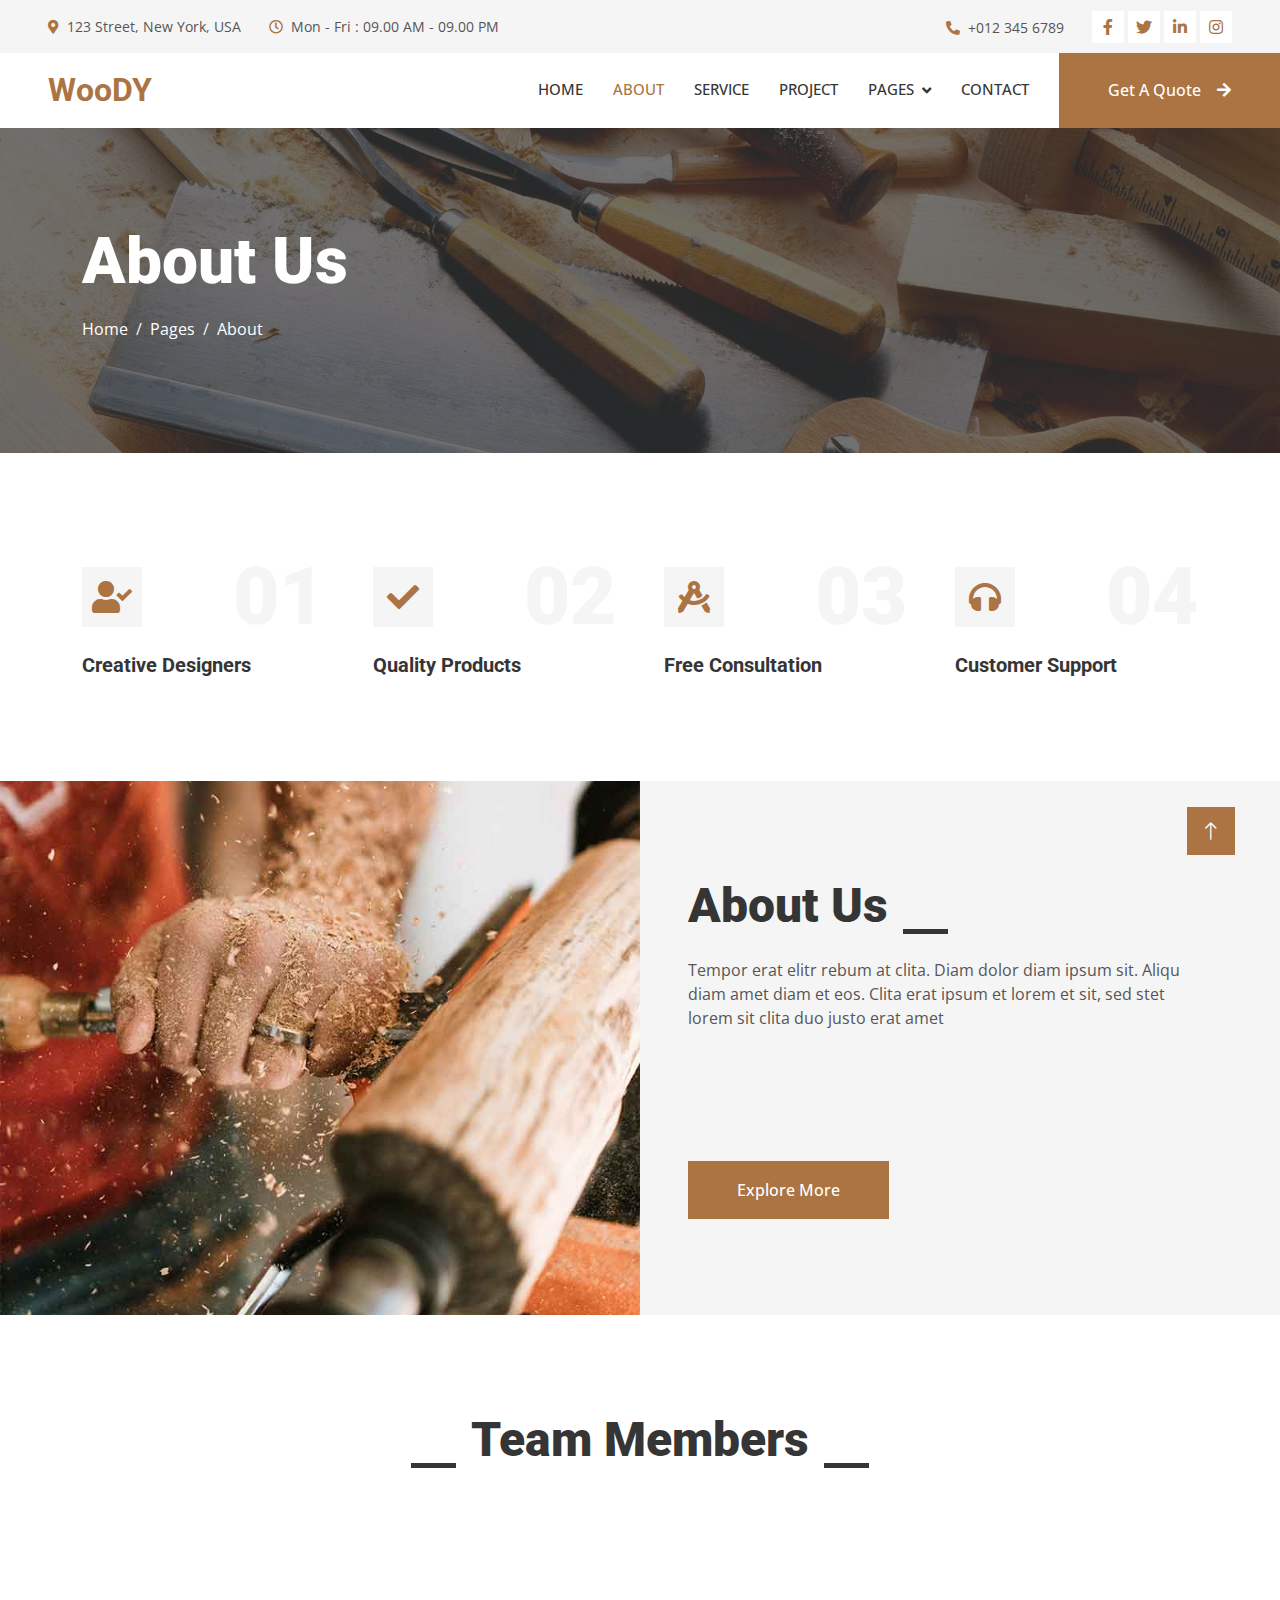
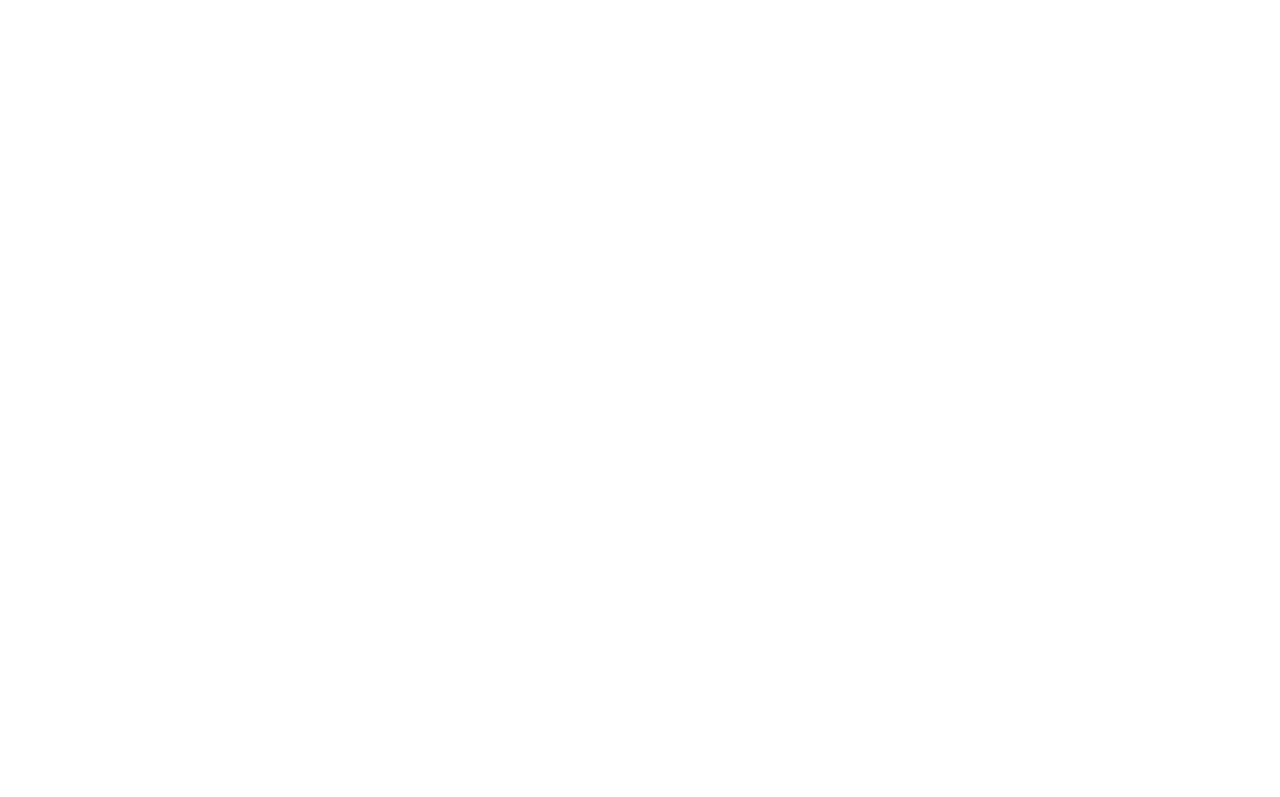
==== about.html @ a3c20ee3 "first commit" ====
<!DOCTYPE html>
<html lang="en">

<head>
    <meta charset="utf-8">
    <title>Woody - Carpenter Website Template</title>
    <meta content="width=device-width, initial-scale=1.0" name="viewport">
    <meta content="" name="keywords">
    <meta content="" name="description">

    <!-- Favicon -->
    <link href="img/favicon.ico" rel="icon">

    <!-- Google Web Fonts -->
    <link rel="preconnect" href="https://fonts.googleapis.com">
    <link rel="preconnect" href="https://fonts.gstatic.com" crossorigin>
    <link href="https://fonts.googleapis.com/css2?family=Open+Sans:wght@400;500&family=Roboto:wght@500;700;900&display=swap" rel="stylesheet"> 

    <!-- Icon Font Stylesheet -->
    <link href="https://cdnjs.cloudflare.com/ajax/libs/font-awesome/5.10.0/css/all.min.css" rel="stylesheet">
    <link href="https://cdn.jsdelivr.net/npm/bootstrap-icons@1.4.1/font/bootstrap-icons.css" rel="stylesheet">

    <!-- Libraries Stylesheet -->
    <link href="lib/animate/animate.min.css" rel="stylesheet">
    <link href="lib/owlcarousel/assets/owl.carousel.min.css" rel="stylesheet">
    <link href="lib/lightbox/css/lightbox.min.css" rel="stylesheet">

    <!-- Customized Bootstrap Stylesheet -->
    <link href="css/bootstrap.min.css" rel="stylesheet">

    <!-- Template Stylesheet -->
    <link href="css/style.css" rel="stylesheet">
</head>

<body>
    <!-- Spinner Start -->
    <div id="spinner" class="show bg-white position-fixed translate-middle w-100 vh-100 top-50 start-50 d-flex align-items-center justify-content-center">
        <div class="spinner-grow text-primary" style="width: 3rem; height: 3rem;" role="status">
            <span class="sr-only">Loading...</span>
        </div>
    </div>
    <!-- Spinner End -->


    <!-- Topbar Start -->
    <div class="container-fluid bg-light p-0">
        <div class="row gx-0 d-none d-lg-flex">
            <div class="col-lg-7 px-5 text-start">
                <div class="h-100 d-inline-flex align-items-center py-3 me-4">
                    <small class="fa fa-map-marker-alt text-primary me-2"></small>
                    <small>123 Street, New York, USA</small>
                </div>
                <div class="h-100 d-inline-flex align-items-center py-3">
                    <small class="far fa-clock text-primary me-2"></small>
                    <small>Mon - Fri : 09.00 AM - 09.00 PM</small>
                </div>
            </div>
            <div class="col-lg-5 px-5 text-end">
                <div class="h-100 d-inline-flex align-items-center py-3 me-4">
                    <small class="fa fa-phone-alt text-primary me-2"></small>
                    <small>+012 345 6789</small>
                </div>
                <div class="h-100 d-inline-flex align-items-center">
                    <a class="btn btn-sm-square bg-white text-primary me-1" href=""><i class="fab fa-facebook-f"></i></a>
                    <a class="btn btn-sm-square bg-white text-primary me-1" href=""><i class="fab fa-twitter"></i></a>
                    <a class="btn btn-sm-square bg-white text-primary me-1" href=""><i class="fab fa-linkedin-in"></i></a>
                    <a class="btn btn-sm-square bg-white text-primary me-0" href=""><i class="fab fa-instagram"></i></a>
                </div>
            </div>
        </div>
    </div>
    <!-- Topbar End -->


    <!-- Navbar Start -->
    <nav class="navbar navbar-expand-lg bg-white navbar-light sticky-top p-0">
        <a href="index.html" class="navbar-brand d-flex align-items-center px-4 px-lg-5">
            <h2 class="m-0 text-primary">WooDY</h2>
        </a>
        <button type="button" class="navbar-toggler me-4" data-bs-toggle="collapse" data-bs-target="#navbarCollapse">
            <span class="navbar-toggler-icon"></span>
        </button>
        <div class="collapse navbar-collapse" id="navbarCollapse">
            <div class="navbar-nav ms-auto p-4 p-lg-0">
                <a href="index.html" class="nav-item nav-link">Home</a>
                <a href="about.html" class="nav-item nav-link active">About</a>
                <a href="service.html" class="nav-item nav-link">Service</a>
                <a href="project.html" class="nav-item nav-link">Project</a>
                <div class="nav-item dropdown">
                    <a href="#" class="nav-link dropdown-toggle" data-bs-toggle="dropdown">Pages</a>
                    <div class="dropdown-menu fade-up m-0">
                        <a href="feature.html" class="dropdown-item">Feature</a>
                        <a href="quote.html" class="dropdown-item">Free Quote</a>
                        <a href="team.html" class="dropdown-item">Our Team</a>
                        <a href="testimonial.html" class="dropdown-item">Testimonial</a>
                        <a href="404.html" class="dropdown-item">404 Page</a>
                    </div>
                </div>
                <a href="contact.html" class="nav-item nav-link">Contact</a>
            </div>
            <a href="" class="btn btn-primary py-4 px-lg-5 d-none d-lg-block">Get A Quote<i class="fa fa-arrow-right ms-3"></i></a>
        </div>
    </nav>
    <!-- Navbar End -->


    <!-- Page Header Start -->
    <div class="container-fluid page-header py-5 mb-5">
        <div class="container py-5">
            <h1 class="display-3 text-white mb-3 animated slideInDown">About Us</h1>
            <nav aria-label="breadcrumb animated slideInDown">
                <ol class="breadcrumb">
                    <li class="breadcrumb-item"><a class="text-white" href="#">Home</a></li>
                    <li class="breadcrumb-item"><a class="text-white" href="#">Pages</a></li>
                    <li class="breadcrumb-item text-white active" aria-current="page">About</li>
                </ol>
            </nav>
        </div>
    </div>
    <!-- Page Header End -->


    <!-- Feature Start -->
    <div class="container-xxl py-5">
        <div class="container">
            <div class="row g-5">
                <div class="col-md-6 col-lg-3 wow fadeIn" data-wow-delay="0.1s">
                    <div class="d-flex align-items-center justify-content-between mb-2">
                        <div class="d-flex align-items-center justify-content-center bg-light" style="width: 60px; height: 60px;">
                            <i class="fa fa-user-check fa-2x text-primary"></i>
                        </div>
                        <h1 class="display-1 text-light mb-0">01</h1>
                    </div>
                    <h5>Creative Designers</h5>
                </div>
                <div class="col-md-6 col-lg-3 wow fadeIn" data-wow-delay="0.3s">
                    <div class="d-flex align-items-center justify-content-between mb-2">
                        <div class="d-flex align-items-center justify-content-center bg-light" style="width: 60px; height: 60px;">
                            <i class="fa fa-check fa-2x text-primary"></i>
                        </div>
                        <h1 class="display-1 text-light mb-0">02</h1>
                    </div>
                    <h5>Quality Products</h5>
                </div>
                <div class="col-md-6 col-lg-3 wow fadeIn" data-wow-delay="0.5s">
                    <div class="d-flex align-items-center justify-content-between mb-2">
                        <div class="d-flex align-items-center justify-content-center bg-light" style="width: 60px; height: 60px;">
                            <i class="fa fa-drafting-compass fa-2x text-primary"></i>
                        </div>
                        <h1 class="display-1 text-light mb-0">03</h1>
                    </div>
                    <h5>Free Consultation</h5>
                </div>
                <div class="col-md-6 col-lg-3 wow fadeIn" data-wow-delay="0.7s">
                    <div class="d-flex align-items-center justify-content-between mb-2">
                        <div class="d-flex align-items-center justify-content-center bg-light" style="width: 60px; height: 60px;">
                            <i class="fa fa-headphones fa-2x text-primary"></i>
                        </div>
                        <h1 class="display-1 text-light mb-0">04</h1>
                    </div>
                    <h5>Customer Support</h5>
                </div>
            </div>
        </div>
    </div>
    <!-- Feature Start -->



    <!-- About Start -->
    <div class="container-fluid bg-light overflow-hidden my-5 px-lg-0">
        <div class="container about px-lg-0">
            <div class="row g-0 mx-lg-0">
                <div class="col-lg-6 ps-lg-0" style="min-height: 400px;">
                    <div class="position-relative h-100">
                        <img class="position-absolute img-fluid w-100 h-100" src="img/about.jpg" style="object-fit: cover;" alt="">
                    </div>
                </div>
                <div class="col-lg-6 about-text py-5 wow fadeIn" data-wow-delay="0.5s">
                    <div class="p-lg-5 pe-lg-0">
                        <div class="section-title text-start">
                            <h1 class="display-5 mb-4">About Us</h1>
                        </div>
                        <p class="mb-4 pb-2">Tempor erat elitr rebum at clita. Diam dolor diam ipsum sit. Aliqu diam amet diam et eos. Clita erat ipsum et lorem et sit, sed stet lorem sit clita duo justo erat amet</p>
                        <div class="row g-4 mb-4 pb-2">
                            <div class="col-sm-6 wow fadeIn" data-wow-delay="0.1s">
                                <div class="d-flex align-items-center">
                                    <div class="d-flex flex-shrink-0 align-items-center justify-content-center bg-white" style="width: 60px; height: 60px;">
                                        <i class="fa fa-users fa-2x text-primary"></i>
                                    </div>
                                    <div class="ms-3">
                                        <h2 class="text-primary mb-1" data-toggle="counter-up">1234</h2>
                                        <p class="fw-medium mb-0">Happy Clients</p>
                                    </div>
                                </div>
                            </div>
                            <div class="col-sm-6 wow fadeIn" data-wow-delay="0.3s">
                                <div class="d-flex align-items-center">
                                    <div class="d-flex flex-shrink-0 align-items-center justify-content-center bg-white" style="width: 60px; height: 60px;">
                                        <i class="fa fa-check fa-2x text-primary"></i>
                                    </div>
                                    <div class="ms-3">
                                        <h2 class="text-primary mb-1" data-toggle="counter-up">1234</h2>
                                        <p class="fw-medium mb-0">Projects Done</p>
                                    </div>
                                </div>
                            </div>
                        </div>
                        <a href="" class="btn btn-primary py-3 px-5">Explore More</a>
                    </div>
                </div>
            </div>
        </div>
    </div>
    <!-- About End -->


    <!-- Team Start -->
    <div class="container-xxl py-5">
        <div class="container">
            <div class="section-title text-center">
                <h1 class="display-5 mb-5">Team Members</h1>
            </div>
            <div class="row g-4">
                <div class="col-lg-3 col-md-6 wow fadeInUp" data-wow-delay="0.1s">
                    <div class="team-item">
                        <div class="overflow-hidden position-relative">
                            <img class="img-fluid" src="img/team-1.jpg" alt="">
                            <div class="team-social">
                                <a class="btn btn-square" href=""><i class="fab fa-facebook-f"></i></a>
                                <a class="btn btn-square" href=""><i class="fab fa-twitter"></i></a>
                                <a class="btn btn-square" href=""><i class="fab fa-instagram"></i></a>
                            </div>
                        </div>
                        <div class="text-center border border-5 border-light border-top-0 p-4">
                            <h5 class="mb-0">Full Name</h5>
                            <small>Designation</small>
                        </div>
                    </div>
                </div>
                <div class="col-lg-3 col-md-6 wow fadeInUp" data-wow-delay="0.3s">
                    <div class="team-item">
                        <div class="overflow-hidden position-relative">
                            <img class="img-fluid" src="img/team-2.jpg" alt="">
                            <div class="team-social">
                                <a class="btn btn-square" href=""><i class="fab fa-facebook-f"></i></a>
                                <a class="btn btn-square" href=""><i class="fab fa-twitter"></i></a>
                                <a class="btn btn-square" href=""><i class="fab fa-instagram"></i></a>
                            </div>
                        </div>
                        <div class="text-center border border-5 border-light border-top-0 p-4">
                            <h5 class="mb-0">Full Name</h5>
                            <small>Designation</small>
                        </div>
                    </div>
                </div>
                <div class="col-lg-3 col-md-6 wow fadeInUp" data-wow-delay="0.5s">
                    <div class="team-item">
                        <div class="overflow-hidden position-relative">
                            <img class="img-fluid" src="img/team-3.jpg" alt="">
                            <div class="team-social">
                                <a class="btn btn-square" href=""><i class="fab fa-facebook-f"></i></a>
                                <a class="btn btn-square" href=""><i class="fab fa-twitter"></i></a>
                                <a class="btn btn-square" href=""><i class="fab fa-instagram"></i></a>
                            </div>
                        </div>
                        <div class="text-center border border-5 border-light border-top-0 p-4">
                            <h5 class="mb-0">Full Name</h5>
                            <small>Designation</small>
                        </div>
                    </div>
                </div>
                <div class="col-lg-3 col-md-6 wow fadeInUp" data-wow-delay="0.7s">
                    <div class="team-item">
                        <div class="overflow-hidden position-relative">
                            <img class="img-fluid" src="img/team-4.jpg" alt="">
                            <div class="team-social">
                                <a class="btn btn-square" href=""><i class="fab fa-facebook-f"></i></a>
                                <a class="btn btn-square" href=""><i class="fab fa-twitter"></i></a>
                                <a class="btn btn-square" href=""><i class="fab fa-instagram"></i></a>
                            </div>
                        </div>
                        <div class="text-center border border-5 border-light border-top-0 p-4">
                            <h5 class="mb-0">Full Name</h5>
                            <small>Designation</small>
                        </div>
                    </div>
                </div>
            </div>
        </div>
    </div>
    <!-- Team End -->
        

    <!-- Footer Start -->
    <div class="container-fluid bg-dark text-light footer mt-5 pt-5 wow fadeIn" data-wow-delay="0.1s">
        <div class="container py-5">
            <div class="row g-5">
                <div class="col-lg-3 col-md-6">
                    <h4 class="text-light mb-4">Address</h4>
                    <p class="mb-2"><i class="fa fa-map-marker-alt me-3"></i>123 Street, New York, USA</p>
                    <p class="mb-2"><i class="fa fa-phone-alt me-3"></i>+012 345 67890</p>
                    <p class="mb-2"><i class="fa fa-envelope me-3"></i>info@example.com</p>
                    <div class="d-flex pt-2">
                        <a class="btn btn-outline-light btn-social" href=""><i class="fab fa-twitter"></i></a>
                        <a class="btn btn-outline-light btn-social" href=""><i class="fab fa-facebook-f"></i></a>
                        <a class="btn btn-outline-light btn-social" href=""><i class="fab fa-youtube"></i></a>
                        <a class="btn btn-outline-light btn-social" href=""><i class="fab fa-linkedin-in"></i></a>
                    </div>
                </div>
                <div class="col-lg-3 col-md-6">
                    <h4 class="text-light mb-4">Services</h4>
                    <a class="btn btn-link" href="">General Carpentry</a>
                    <a class="btn btn-link" href="">Furniture Remodeling</a>
                    <a class="btn btn-link" href="">Wooden Floor</a>
                    <a class="btn btn-link" href="">Wooden Furniture</a>
                    <a class="btn btn-link" href="">Custom Carpentry</a>
                </div>
                <div class="col-lg-3 col-md-6">
                    <h4 class="text-light mb-4">Quick Links</h4>
                    <a class="btn btn-link" href="">About Us</a>
                    <a class="btn btn-link" href="">Contact Us</a>
                    <a class="btn btn-link" href="">Our Services</a>
                    <a class="btn btn-link" href="">Terms & Condition</a>
                    <a class="btn btn-link" href="">Support</a>
                </div>
                <div class="col-lg-3 col-md-6">
                    <h4 class="text-light mb-4">Newsletter</h4>
                    <p>Dolor amet sit justo amet elitr clita ipsum elitr est.</p>
                    <div class="position-relative mx-auto" style="max-width: 400px;">
                        <input class="form-control border-0 w-100 py-3 ps-4 pe-5" type="text" placeholder="Your email">
                        <button type="button" class="btn btn-primary py-2 position-absolute top-0 end-0 mt-2 me-2">SignUp</button>
                    </div>
                </div>
            </div>
        </div>
        <div class="container">
            <div class="copyright">
                <div class="row">
                    <div class="col-md-6 text-center text-md-start mb-3 mb-md-0">
                        &copy; <a class="border-bottom" href="#">Your Site Name</a>, All Right Reserved.
                    </div>
                    <div class="col-md-6 text-center text-md-end">
                        <!--/*** This template is free as long as you keep the footer author’s credit link/attribution link/backlink. If you'd like to use the template without the footer author’s credit link/attribution link/backlink, you can purchase the Credit Removal License from "https://htmlcodex.com/credit-removal". Thank you for your support. ***/-->
                        Designed By <a class="border-bottom" href="https://htmlcodex.com">HTML Codex</a>
                    </div>
                </div>
            </div>
        </div>
    </div>
    <!-- Footer End -->


    <!-- Back to Top -->
    <a href="#" class="btn btn-lg btn-primary btn-lg-square rounded-0 back-to-top"><i class="bi bi-arrow-up"></i></a>


    <!-- JavaScript Libraries -->
    <script src="https://code.jquery.com/jquery-3.4.1.min.js"></script>
    <script src="https://cdn.jsdelivr.net/npm/bootstrap@5.0.0/dist/js/bootstrap.bundle.min.js"></script>
    <script src="lib/wow/wow.min.js"></script>
    <script src="lib/easing/easing.min.js"></script>
    <script src="lib/waypoints/waypoints.min.js"></script>
    <script src="lib/counterup/counterup.min.js"></script>
    <script src="lib/owlcarousel/owl.carousel.min.js"></script>
    <script src="lib/isotope/isotope.pkgd.min.js"></script>
    <script src="lib/lightbox/js/lightbox.min.js"></script>

    <!-- Template Javascript -->
    <script src="js/main.js"></script>
</body>

</html>
---- css/style.css ----
/********** Template CSS **********/
:root {
    --primary: #AB7442;
    --light: #F5F5F5;
    --dark: #353535;
}

.fw-medium {
    font-weight: 500 !important;
}

.fw-bold {
    font-weight: 700 !important;
}

.fw-black {
    font-weight: 900 !important;
}

.back-to-top {
    position: fixed;
    display: none;
    right: 45px;
    bottom: 45px;
    z-index: 99;
}


/*** Spinner ***/
#spinner {
    opacity: 0;
    visibility: hidden;
    transition: opacity .5s ease-out, visibility 0s linear .5s;
    z-index: 99999;
}

#spinner.show {
    transition: opacity .5s ease-out, visibility 0s linear 0s;
    visibility: visible;
    opacity: 1;
}


/*** Button ***/
.btn {
    font-weight: 500;
    transition: .5s;
}

.btn.btn-primary,
.btn.btn-secondary {
    color: #FFFFFF;
}

.btn-square {
    width: 38px;
    height: 38px;
}

.btn-sm-square {
    width: 32px;
    height: 32px;
}

.btn-lg-square {
    width: 48px;
    height: 48px;
}

.btn-square,
.btn-sm-square,
.btn-lg-square {
    padding: 0;
    display: flex;
    align-items: center;
    justify-content: center;
    font-weight: normal;
}

/*** Navbar ***/
.navbar .dropdown-toggle::after {
    border: none;
    content: "\f107";
    font-family: "Font Awesome 5 Free";
    font-weight: 900;
    vertical-align: middle;
    margin-left: 8px;
}

.navbar-light .navbar-nav .nav-link {
    margin-right: 30px;
    padding: 25px 0;
    color: #FFFFFF;
    font-size: 15px;
    font-weight: 500;
    text-transform: uppercase;
    outline: none;
}

.navbar-light .navbar-nav .nav-link:hover,
.navbar-light .navbar-nav .nav-link.active {
    color: var(--primary);
}

@media (max-width: 991.98px) {
    .navbar-light .navbar-nav .nav-link  {
        margin-right: 0;
        padding: 10px 0;
    }

    .navbar-light .navbar-nav {
        border-top: 1px solid #EEEEEE;
    }
}

.navbar-light .navbar-brand,
.navbar-light a.btn {
    height: 75px;
}

.navbar-light .navbar-nav .nav-link {
    color: var(--dark);
    font-weight: 500;
}

.navbar-light.sticky-top {
    top: -100px;
    transition: .5s;
}

@media (min-width: 992px) {
    .navbar .nav-item .dropdown-menu {
        display: block;
        border: none;
        margin-top: 0;
        top: 150%;
        opacity: 0;
        visibility: hidden;
        transition: .5s;
    }

    .navbar .nav-item:hover .dropdown-menu {
        top: 100%;
        visibility: visible;
        transition: .5s;
        opacity: 1;
    }
}


/*** Header ***/
@media (max-width: 768px) {
    .header-carousel .owl-carousel-item {
        position: relative;
        min-height: 500px;
    }
    
    .header-carousel .owl-carousel-item img {
        position: absolute;
        width: 100%;
        height: 100%;
        object-fit: cover;
    }

    .header-carousel .owl-carousel-item h5,
    .header-carousel .owl-carousel-item p {
        font-size: 14px !important;
        font-weight: 400 !important;
    }

    .header-carousel .owl-carousel-item h1 {
        font-size: 30px;
        font-weight: 600;
    }
}

.header-carousel .owl-nav {
    position: absolute;
    width: 200px;
    height: 45px;
    bottom: 30px;
    left: 50%;
    transform: translateX(-50%);
    display: flex;
    justify-content: space-between;
}

.header-carousel .owl-nav .owl-prev,
.header-carousel .owl-nav .owl-next {
    width: 45px;
    height: 45px;
    display: flex;
    align-items: center;
    justify-content: center;
    color: #FFFFFF;
    background: transparent;
    border: 1px solid #FFFFFF;
    font-size: 22px;
    transition: .5s;
}

.header-carousel .owl-nav .owl-prev:hover,
.header-carousel .owl-nav .owl-next:hover {
    background: var(--primary);
    border-color: var(--primary);
}

.header-carousel .owl-dots {
    position: absolute;
    height: 45px;
    bottom: 30px;
    left: 50%;
    transform: translateX(-50%);
    display: flex;
    align-items: center;
    justify-content: center;
}

.header-carousel .owl-dot {
    position: relative;
    display: inline-block;
    margin: 0 5px;
    width: 15px;
    height: 15px;
    background: transparent;
    border: 1px solid #FFFFFF;
    transition: .5s;
}

.header-carousel .owl-dot::after {
    position: absolute;
    content: "";
    width: 5px;
    height: 5px;
    top: 4px;
    left: 4px;
    background: transparent;
    border: 1px solid #FFFFFF;
}

.header-carousel .owl-dot.active {
    background: var(--primary);
    border-color: var(--primary);
}

.page-header {
    background: linear-gradient(rgba(53, 53, 53, .7), rgba(53, 53, 53, .7)), url(../img/carousel-1.jpg) center center no-repeat;
    background-size: cover;
}

.breadcrumb-item + .breadcrumb-item::before {
    color: var(--light);
}


/*** Section Title ***/
.section-title h1 {
    position: relative;
    display: inline-block;
    padding: 0 60px;
}

.section-title.text-start h1 {
    padding-left: 0;
}

.section-title h1::before,
.section-title h1::after {
    position: absolute;
    content: "";
    width: 45px;
    height: 5px;
    bottom: 0;
    background: var(--dark);
}

.section-title h1::before {
    left: 0;
}

.section-title h1::after {
    right: 0;
}

.section-title.text-start h1::before {
    display: none;
}


/*** About ***/
@media (min-width: 992px) {
    .container.about {
        max-width: 100% !important;
    }

    .about-text  {
        padding-right: calc(((100% - 960px) / 2) + .75rem);
    }
}

@media (min-width: 1200px) {
    .about-text  {
        padding-right: calc(((100% - 1140px) / 2) + .75rem);
    }
}

@media (min-width: 1400px) {
    .about-text  {
        padding-right: calc(((100% - 1320px) / 2) + .75rem);
    }
}


/*** Service ***/
.service-item img {
    transition: .5s;
}

.service-item:hover img {
    transform: scale(1.1);
}


/*** Feature ***/
@media (min-width: 992px) {
    .container.feature {
        max-width: 100% !important;
    }

    .feature-text  {
        padding-left: calc(((100% - 960px) / 2) + .75rem);
    }
}

@media (min-width: 1200px) {
    .feature-text  {
        padding-left: calc(((100% - 1140px) / 2) + .75rem);
    }
}

@media (min-width: 1400px) {
    .feature-text  {
        padding-left: calc(((100% - 1320px) / 2) + .75rem);
    }
}


/*** Project Portfolio ***/
#portfolio-flters li {
    display: inline-block;
    font-weight: 500;
    color: var(--dark);
    cursor: pointer;
    transition: .5s;
    border-bottom: 2px solid transparent;
}

#portfolio-flters li:hover,
#portfolio-flters li.active {
    color: var(--primary);
    border-color: var(--primary);
}

.portfolio-item img {
    transition: .5s;
}

.portfolio-item:hover img {
    transform: scale(1.1);
}

.portfolio-item .portfolio-overlay {
    position: absolute;
    display: flex;
    align-items: center;
    justify-content: center;
    width: 0;
    height: 0;
    bottom: 0;
    left: 50%;
    background: rgba(53, 53, 53, .7);
    transition: .5s;
}

.portfolio-item:hover .portfolio-overlay {
    width: 100%;
    height: 100%;
    left: 0;
}

.portfolio-item .portfolio-overlay .btn {
    opacity: 0;
}

.portfolio-item:hover .portfolio-overlay .btn {
    opacity: 1;
}


/*** Quote ***/
@media (min-width: 992px) {
    .container.quote {
        max-width: 100% !important;
    }

    .quote-text  {
        padding-right: calc(((100% - 960px) / 2) + .75rem);
    }
}

@media (min-width: 1200px) {
    .quote-text  {
        padding-right: calc(((100% - 1140px) / 2) + .75rem);
    }
}

@media (min-width: 1400px) {
    .quote-text  {
        padding-right: calc(((100% - 1320px) / 2) + .75rem);
    }
}


/*** Team ***/
.team-item img {
    transition: .5s;
}

.team-item:hover img {
    transform: scale(1.1);
}

.team-item .team-social {
    position: absolute;
    width: 38px;
    top: 50%;
    left: -38px;
    transform: translateY(-50%);
    display: flex;
    flex-direction: column;
    background: #FFFFFF;
    transition: .5s;
}

.team-item .team-social .btn {
    color: var(--primary);
    background: #FFFFFF;
}

.team-item .team-social .btn:hover {
    color: #FFFFFF;
    background: var(--primary);
}

.team-item:hover .team-social {
    left: 0;
}


/*** Testimonial ***/
.testimonial-carousel::before {
    position: absolute;
    content: "";
    top: 0;
    left: 0;
    height: 100%;
    width: 0;
    background: linear-gradient(to right, rgba(255, 255, 255, 1) 0%, rgba(255, 255, 255, 0) 100%);
    z-index: 1;
}

.testimonial-carousel::after {
    position: absolute;
    content: "";
    top: 0;
    right: 0;
    height: 100%;
    width: 0;
    background: linear-gradient(to left, rgba(255, 255, 255, 1) 0%, rgba(255, 255, 255, 0) 100%);
    z-index: 1;
}

@media (min-width: 768px) {
    .testimonial-carousel::before,
    .testimonial-carousel::after {
        width: 200px;
    }
}

@media (min-width: 992px) {
    .testimonial-carousel::before,
    .testimonial-carousel::after {
        width: 300px;
    }
}

.testimonial-carousel .owl-item .testimonial-text {
    border: 5px solid var(--light);
    transform: scale(.8);
    transition: .5s;
}

.testimonial-carousel .owl-item.center .testimonial-text {
    transform: scale(1);
}

.testimonial-carousel .owl-nav {
    position: absolute;
    width: 350px;
    top: 10px;
    left: 50%;
    transform: translateX(-50%);
    display: flex;
    justify-content: space-between;
    opacity: 0;
    transition: .5s;
    z-index: 1;
}

.testimonial-carousel:hover .owl-nav {
    width: 300px;
    opacity: 1;
}

.testimonial-carousel .owl-nav .owl-prev,
.testimonial-carousel .owl-nav .owl-next {
    position: relative;
    color: var(--primary);
    font-size: 45px;
    transition: .5s;
}

.testimonial-carousel .owl-nav .owl-prev:hover,
.testimonial-carousel .owl-nav .owl-next:hover {
    color: var(--dark);
}


/*** Contact ***/
@media (min-width: 992px) {
    .container.contact {
        max-width: 100% !important;
    }

    .contact-text  {
        padding-left: calc(((100% - 960px) / 2) + .75rem);
    }
}

@media (min-width: 1200px) {
    .contact-text  {
        padding-left: calc(((100% - 1140px) / 2) + .75rem);
    }
}

@media (min-width: 1400px) {
    .contact-text  {
        padding-left: calc(((100% - 1320px) / 2) + .75rem);
    }
}


/*** Footer ***/
.footer {
    background: linear-gradient(rgba(53, 53, 53, .7), rgba(53, 53, 53, .7)), url(../img/footer.jpg) center center no-repeat;
    background-size: cover;
}

.footer .btn.btn-social {
    margin-right: 5px;
    width: 35px;
    height: 35px;
    display: flex;
    align-items: center;
    justify-content: center;
    color: var(--light);
    border: 1px solid #FFFFFF;
    transition: .3s;
}

.footer .btn.btn-social:hover {
    color: var(--primary);
}

.footer .btn.btn-link {
    display: block;
    margin-bottom: 5px;
    padding: 0;
    text-align: left;
    color: #FFFFFF;
    font-size: 15px;
    font-weight: normal;
    text-transform: capitalize;
    transition: .3s;
}

.footer .btn.btn-link::before {
    position: relative;
    content: "\f105";
    font-family: "Font Awesome 5 Free";
    font-weight: 900;
    margin-right: 10px;
}

.footer .btn.btn-link:hover {
    color: var(--primary);
    letter-spacing: 1px;
    box-shadow: none;
}

.footer .copyright {
    padding: 25px 0;
    font-size: 15px;
    border-top: 1px solid rgba(256, 256, 256, .1);
}

.footer .copyright a {
    color: var(--light);
}

.footer .copyright a:hover {
    color: var(--primary);
}
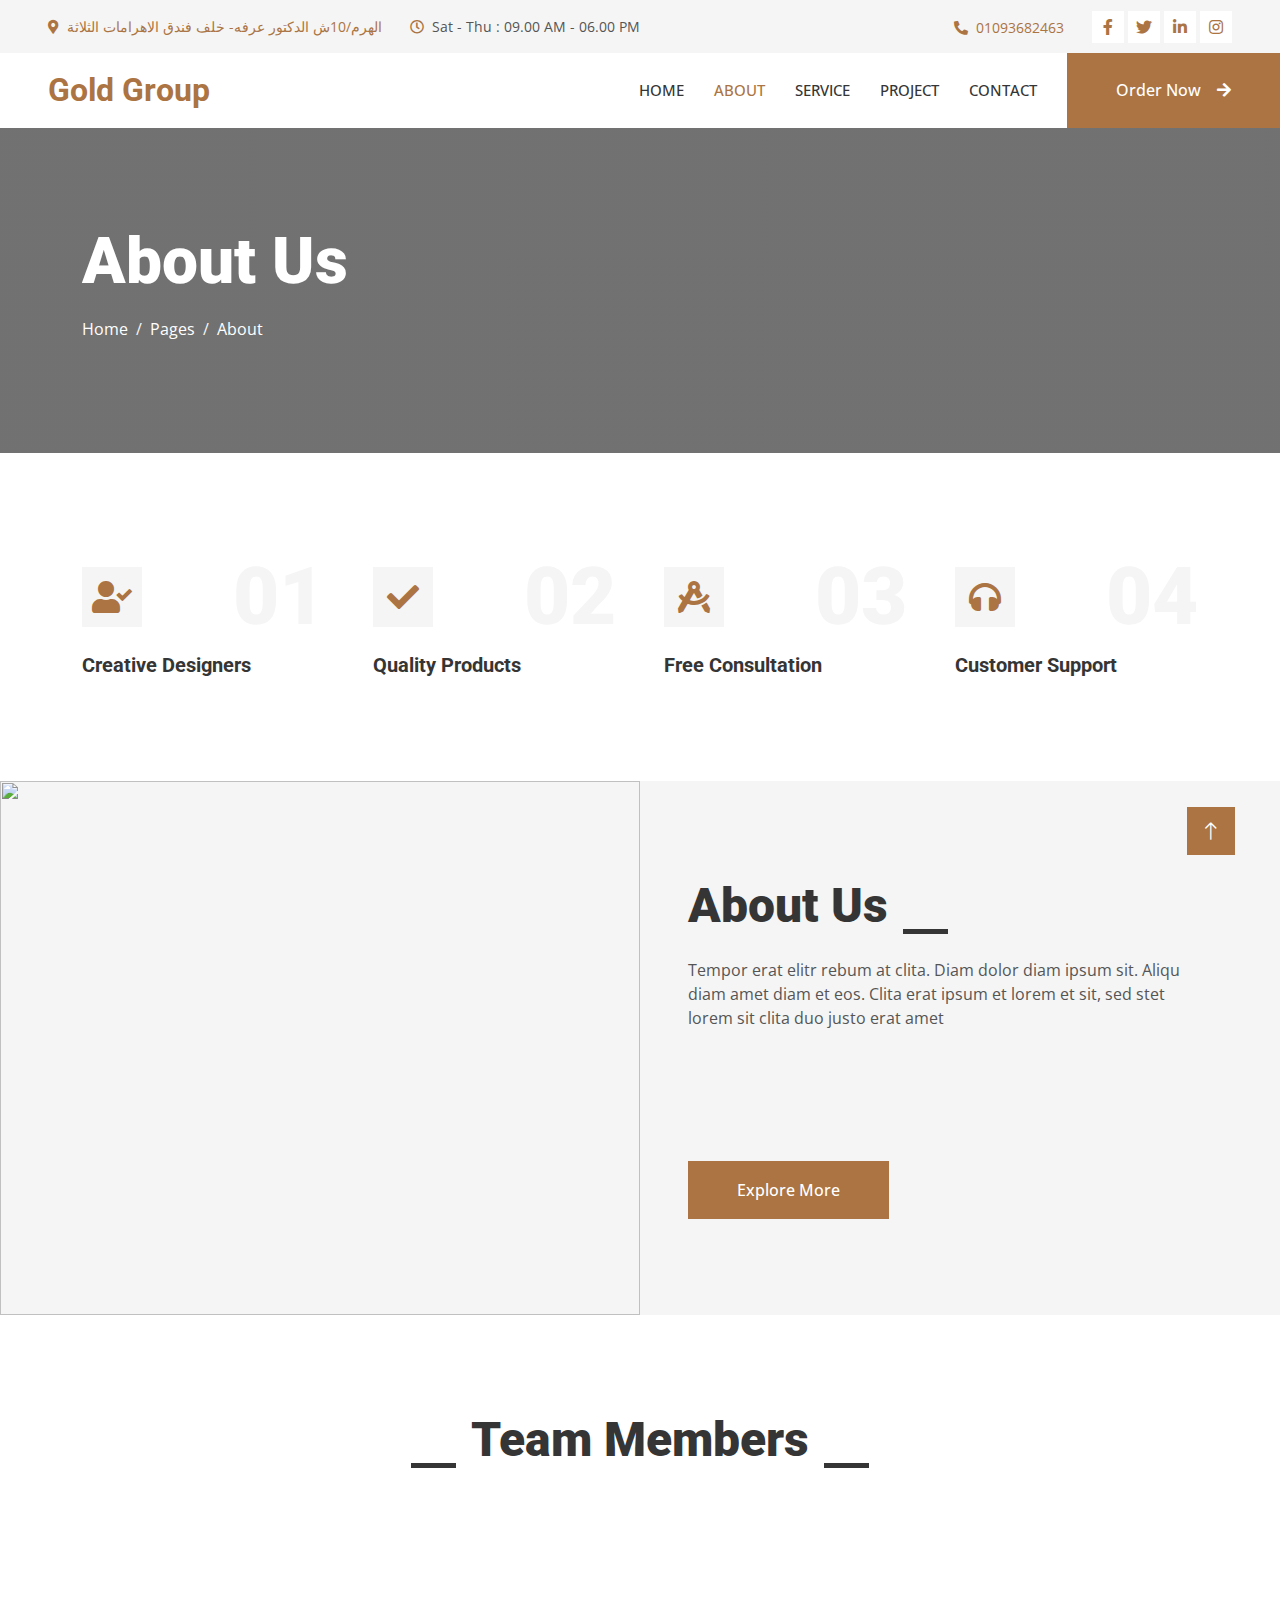
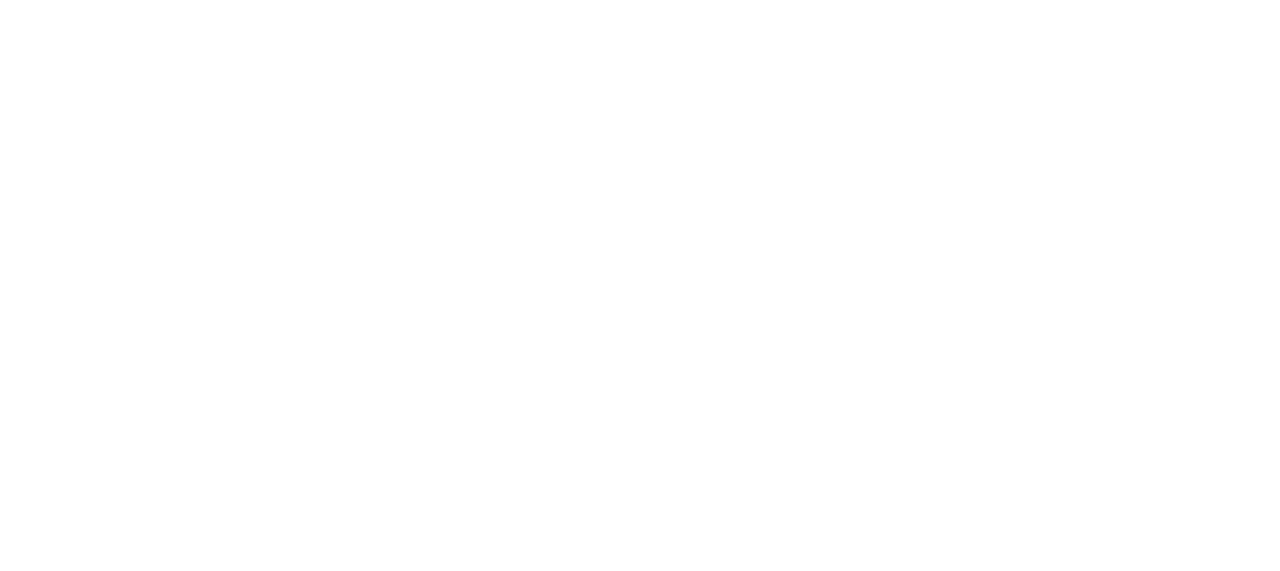
==== commit 6557dfd2: "first edit of the template" ====
--- a/about.html
+++ b/about.html
@@ -3,13 +3,13 @@
 
 <head>
     <meta charset="utf-8">
-    <title>Woody - Carpenter Website Template</title>
+    <title>Gold Group</title>
     <meta content="width=device-width, initial-scale=1.0" name="viewport">
-    <meta content="" name="keywords">
-    <meta content="" name="description">
+    <meta content="Gold Group For Engineering & Trading" name="keywords">
+    <meta content="Gold Group For Engineering & Trading" name="description">
 
     <!-- Favicon -->
-    <link href="img/favicon.ico" rel="icon">
+    <link href="https://lh6.googleusercontent.com/-9gbrfQndJ4A/AAAAAAAAAAI/AAAAAAAAAAA/dmXsYHB8Fns/s44-w44-h44-p-k-no-ns-nd/photo.jpg" rel="icon">
 
     <!-- Google Web Fonts -->
     <link rel="preconnect" href="https://fonts.googleapis.com">
@@ -48,23 +48,23 @@
             <div class="col-lg-7 px-5 text-start">
                 <div class="h-100 d-inline-flex align-items-center py-3 me-4">
                     <small class="fa fa-map-marker-alt text-primary me-2"></small>
-                    <small>123 Street, New York, USA</small>
+                    <small><a target="_blank" href="https://goo.gl/maps/eadLAmnrwjcqSrYr7"> الهرم/10ش الدكتور عرفه- خلف فندق الاهرامات الثلاثة</a></small>
                 </div>
                 <div class="h-100 d-inline-flex align-items-center py-3">
                     <small class="far fa-clock text-primary me-2"></small>
-                    <small>Mon - Fri : 09.00 AM - 09.00 PM</small>
+                    <small>Sat - Thu : 09.00 AM - 06.00 PM</small>
                 </div>
             </div>
             <div class="col-lg-5 px-5 text-end">
                 <div class="h-100 d-inline-flex align-items-center py-3 me-4">
                     <small class="fa fa-phone-alt text-primary me-2"></small>
-                    <small>+012 345 6789</small>
+                    <small><a target="_blank" href="https://wa.me/+201093682463">01093682463</a> </small>
                 </div>
                 <div class="h-100 d-inline-flex align-items-center">
-                    <a class="btn btn-sm-square bg-white text-primary me-1" href=""><i class="fab fa-facebook-f"></i></a>
-                    <a class="btn btn-sm-square bg-white text-primary me-1" href=""><i class="fab fa-twitter"></i></a>
-                    <a class="btn btn-sm-square bg-white text-primary me-1" href=""><i class="fab fa-linkedin-in"></i></a>
-                    <a class="btn btn-sm-square bg-white text-primary me-0" href=""><i class="fab fa-instagram"></i></a>
+                    <a target="_blank" href="https://www.facebook.com/mohamed.ezat.9332" class="btn btn-sm-square bg-white text-primary me-1" href=""><i class="fab fa-facebook-f"></i></a>
+                    <a target="_blank" href="https://www.facebook.com/mohamed.ezat.9332" class="btn btn-sm-square bg-white text-primary me-1" href=""><i class="fab fa-twitter"></i></a>
+                    <a target="_blank" href="https://www.facebook.com/mohamed.ezat.9332" class="btn btn-sm-square bg-white text-primary me-1" href=""><i class="fab fa-linkedin-in"></i></a>
+                    <a target="_blank" href="https://www.facebook.com/mohamed.ezat.9332"  class="btn btn-sm-square bg-white text-primary me-0" href=""><i class="fab fa-instagram"></i></a>
                 </div>
             </div>
         </div>
@@ -75,18 +75,18 @@
     <!-- Navbar Start -->
     <nav class="navbar navbar-expand-lg bg-white navbar-light sticky-top p-0">
         <a href="index.html" class="navbar-brand d-flex align-items-center px-4 px-lg-5">
-            <h2 class="m-0 text-primary">WooDY</h2>
+            <h2 class="m-0 text-primary">Gold Group</h2>
         </a>
         <button type="button" class="navbar-toggler me-4" data-bs-toggle="collapse" data-bs-target="#navbarCollapse">
             <span class="navbar-toggler-icon"></span>
         </button>
         <div class="collapse navbar-collapse" id="navbarCollapse">
             <div class="navbar-nav ms-auto p-4 p-lg-0">
-                <a href="index.html" class="nav-item nav-link">Home</a>
+                <a href="index.html" class="nav-item nav-link ">Home</a>
                 <a href="about.html" class="nav-item nav-link active">About</a>
                 <a href="service.html" class="nav-item nav-link">Service</a>
                 <a href="project.html" class="nav-item nav-link">Project</a>
-                <div class="nav-item dropdown">
+<!--                 <div class="nav-item dropdown">
                     <a href="#" class="nav-link dropdown-toggle" data-bs-toggle="dropdown">Pages</a>
                     <div class="dropdown-menu fade-up m-0">
                         <a href="feature.html" class="dropdown-item">Feature</a>
@@ -96,9 +96,9 @@
                         <a href="404.html" class="dropdown-item">404 Page</a>
                     </div>
                 </div>
-                <a href="contact.html" class="nav-item nav-link">Contact</a>
-            </div>
-            <a href="" class="btn btn-primary py-4 px-lg-5 d-none d-lg-block">Get A Quote<i class="fa fa-arrow-right ms-3"></i></a>
+ -->                <a href="contact.html" class="nav-item nav-link">Contact</a>
+            </div>
+            <a href="" class="btn btn-primary py-4 px-lg-5 d-none d-lg-block">Order Now<i class="fa fa-arrow-right ms-3"></i></a>
         </div>
     </nav>
     <!-- Navbar End -->
@@ -298,8 +298,8 @@
             <div class="row g-5">
                 <div class="col-lg-3 col-md-6">
                     <h4 class="text-light mb-4">Address</h4>
-                    <p class="mb-2"><i class="fa fa-map-marker-alt me-3"></i>123 Street, New York, USA</p>
-                    <p class="mb-2"><i class="fa fa-phone-alt me-3"></i>+012 345 67890</p>
+                    <p class="mb-2"><i class="fa fa-map-marker-alt me-3"></i>الهرم/10ش الدكتور عرفه- خلف فندق الاهرامات الثلاثة</p>
+                    <p class="mb-2"><i class="fa fa-phone-alt me-3"></i>+201093682463</p>
                     <p class="mb-2"><i class="fa fa-envelope me-3"></i>info@example.com</p>
                     <div class="d-flex pt-2">
                         <a class="btn btn-outline-light btn-social" href=""><i class="fab fa-twitter"></i></a>
@@ -308,7 +308,7 @@
                         <a class="btn btn-outline-light btn-social" href=""><i class="fab fa-linkedin-in"></i></a>
                     </div>
                 </div>
-                <div class="col-lg-3 col-md-6">
+<!--                 <div class="col-lg-3 col-md-6">
                     <h4 class="text-light mb-4">Services</h4>
                     <a class="btn btn-link" href="">General Carpentry</a>
                     <a class="btn btn-link" href="">Furniture Remodeling</a>
@@ -331,18 +331,17 @@
                         <input class="form-control border-0 w-100 py-3 ps-4 pe-5" type="text" placeholder="Your email">
                         <button type="button" class="btn btn-primary py-2 position-absolute top-0 end-0 mt-2 me-2">SignUp</button>
                     </div>
-                </div>
+                </div> -->
             </div>
         </div>
         <div class="container">
             <div class="copyright">
                 <div class="row">
                     <div class="col-md-6 text-center text-md-start mb-3 mb-md-0">
-                        &copy; <a class="border-bottom" href="#">Your Site Name</a>, All Right Reserved.
+                        &copy; <a class="border-bottom" href="https://mohamedezat.live">Mohamed Ezzat</a>, All Right Reserved.
                     </div>
                     <div class="col-md-6 text-center text-md-end">
-                        <!--/*** This template is free as long as you keep the footer author’s credit link/attribution link/backlink. If you'd like to use the template without the footer author’s credit link/attribution link/backlink, you can purchase the Credit Removal License from "https://htmlcodex.com/credit-removal". Thank you for your support. ***/-->
-                        Designed By <a class="border-bottom" href="https://htmlcodex.com">HTML Codex</a>
+                        Made By <a class="border-bottom" href="https://mohamedezat.live">Mohamed Ezzat</a>
                     </div>
                 </div>
             </div>
